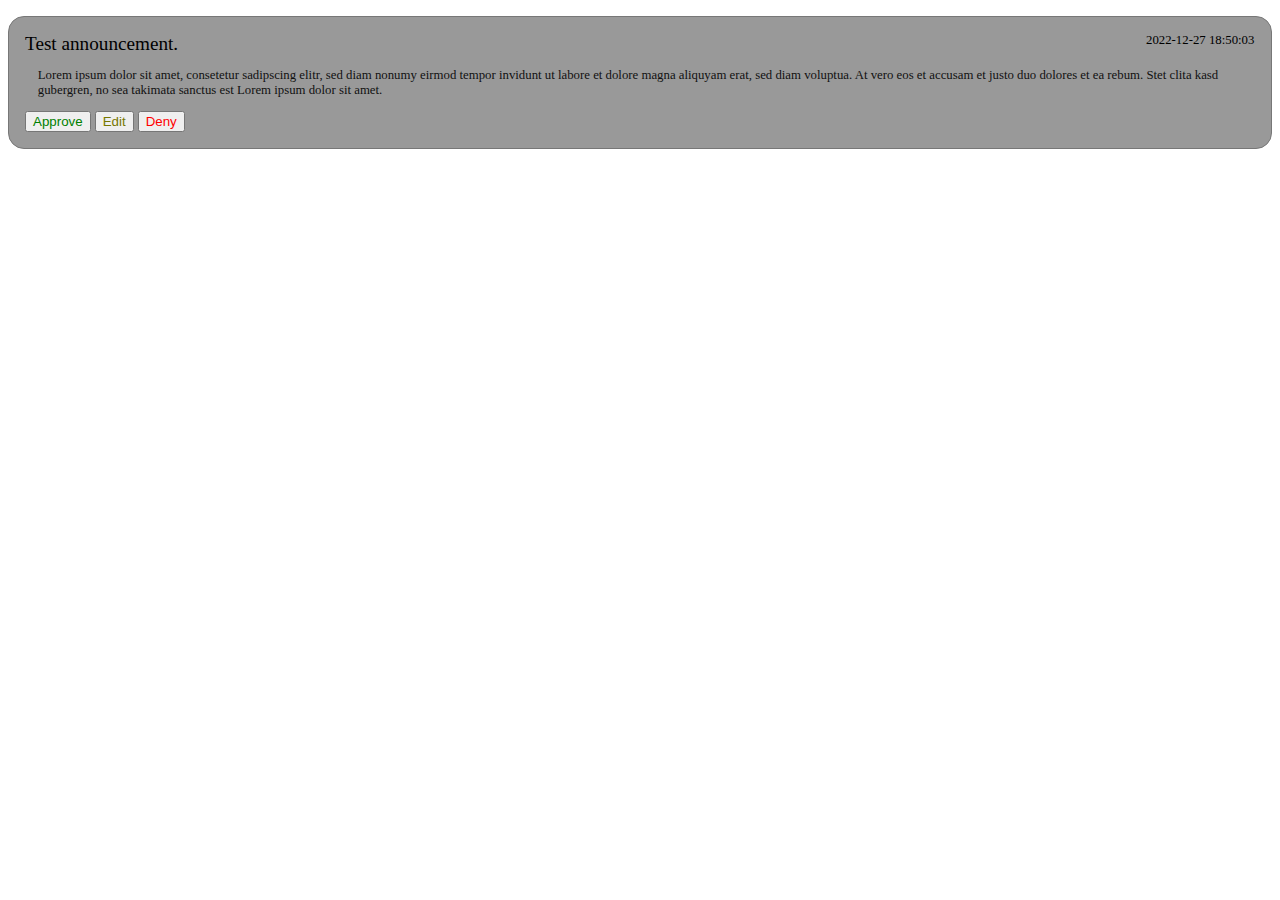
==== static/root/index.html @ dba98dbb "Feature: Added initial web interface" ====
<!DOCTYPE html>
<html>
<head>
  <title></title>
  <meta http-equiv="Content-type" content="text/html; charset=utf-8">
  <meta name="viewport" content="width=device-width, initial-scale=1">
  <link rel="stylesheet" href="style.css" type="text/css">
  <link rel="preconnect" href="https://fonts.googleapis.com">
  <link rel="preconnect" href="https://fonts.gstatic.com" crossorigin>
  <link href="https://fonts.googleapis.com/css2?family=Roboto&display=swap" rel="stylesheet">
</head>
<body>
  <div class="announcement">
    <div class="date">2022-12-27 18:50:03</div>
    <div class="title">Test announcement.</div>
    <div class="body">
      Lorem ipsum dolor sit amet, consetetur sadipscing elitr, sed diam nonumy
      eirmod tempor invidunt ut labore et dolore magna aliquyam erat, sed diam
      voluptua. At vero eos et accusam et justo duo dolores et ea rebum. Stet
      clita kasd gubergren, no sea takimata sanctus est Lorem ipsum dolor sit
      amet.
    </div>
    <button style="color:green">Approve</button>
    <button style="color:#770">Edit</button>
    <button style="color:red">Deny</button>
  </div>
</body>
</html>
---- static/root/style.css ----
.announcement {
  background: #999;
  border-radius: 1em;
  border: 1px solid #777;
  margin: 1em auto;
  padding: 1em;
}

.announcement > .title {
  font-size: 1.2rem;
}

.announcement > .body {
  font-size: 0.8rem;
  color: #111;
  padding: 1em;
}

.announcement > .date {
  font-size: 0.8rem;
  position: absolute;
  right: 2em;
}
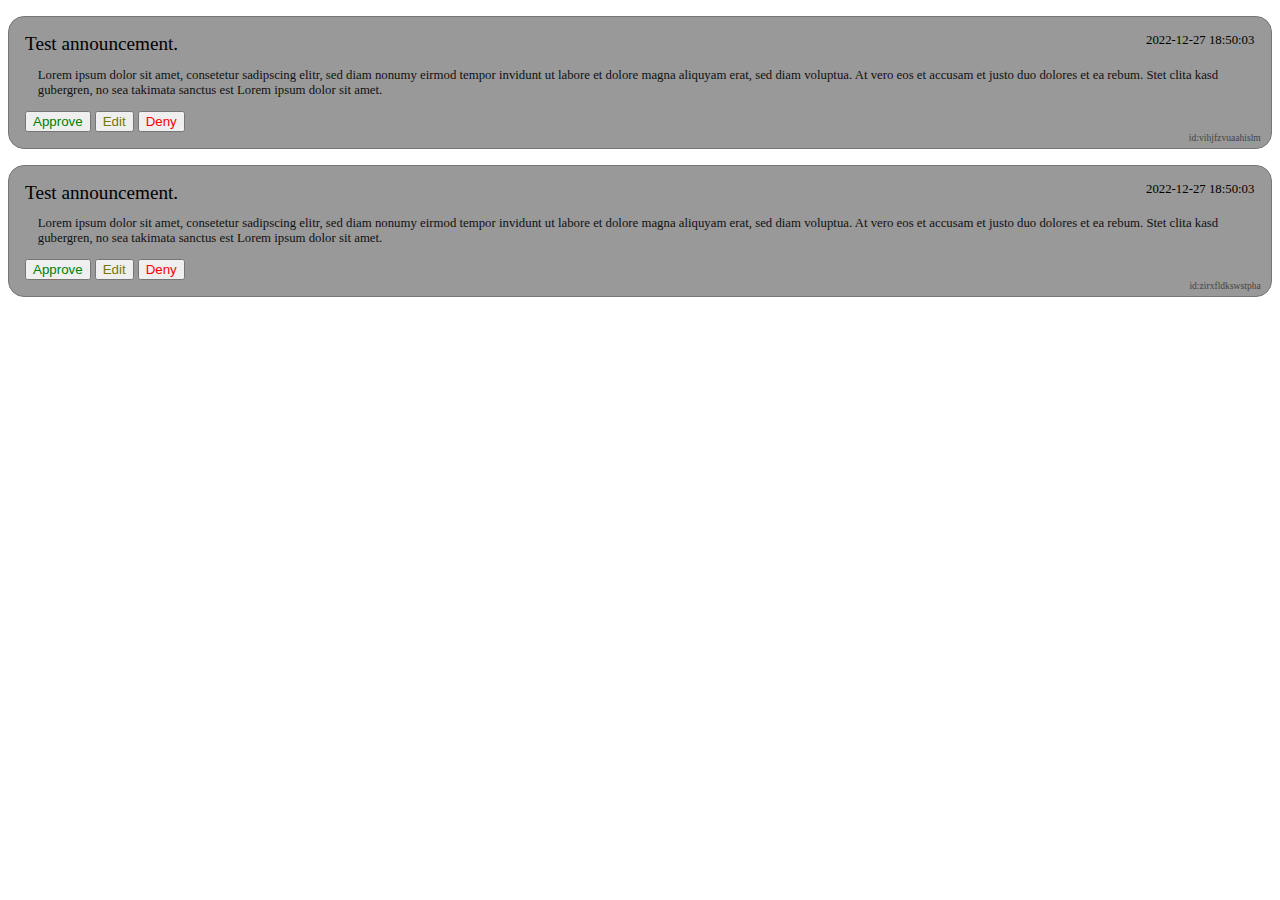
==== commit 140715e1: "Feature: Added IDs and themes" ====
--- a/static/root/index.html
+++ b/static/root/index.html
@@ -10,7 +10,7 @@
   <link href="https://fonts.googleapis.com/css2?family=Roboto&display=swap" rel="stylesheet">
 </head>
 <body>
-  <div class="announcement">
+  <div class="announcement-approved">
     <div class="date">2022-12-27 18:50:03</div>
     <div class="title">Test announcement.</div>
     <div class="body">
@@ -23,6 +23,22 @@
     <button style="color:green">Approve</button>
     <button style="color:#770">Edit</button>
     <button style="color:red">Deny</button>
+    <div class="id">vihjfzvuaahislm</div>
+  </div>
+  <div class="announcement-neutral">
+    <div class="date">2022-12-27 18:50:03</div>
+    <div class="title">Test announcement.</div>
+    <div class="body">
+      Lorem ipsum dolor sit amet, consetetur sadipscing elitr, sed diam nonumy
+      eirmod tempor invidunt ut labore et dolore magna aliquyam erat, sed diam
+      voluptua. At vero eos et accusam et justo duo dolores et ea rebum. Stet
+      clita kasd gubergren, no sea takimata sanctus est Lorem ipsum dolor sit
+      amet.
+    </div>
+    <button style="color:green">Approve</button>
+    <button style="color:#770">Edit</button>
+    <button style="color:red">Deny</button>
+    <div class="id">zirxfldkswstpha</div>
   </div>
 </body>
 </html>
--- a/static/root/style.css
+++ b/static/root/style.css
@@ -1,4 +1,4 @@
-.announcement {
+.announcement-neutral {
   background: #999;
   border-radius: 1em;
   border: 1px solid #777;
@@ -6,18 +6,64 @@
   padding: 1em;
 }
 
-.announcement > .title {
+.announcement-neutral > .title {
   font-size: 1.2rem;
 }
 
-.announcement > .body {
+.announcement-neutral > .body {
   font-size: 0.8rem;
   color: #111;
   padding: 1em;
 }
 
-.announcement > .date {
+.announcement-neutral > .date {
   font-size: 0.8rem;
   position: absolute;
   right: 2em;
 }
+
+.announcement-neutral > .id::before {
+  content:"id:"
+}
+
+.announcement-neutral > .id {
+  color: #444;
+  font-size: 0.6rem;
+  position: absolute;
+  right: 2em;
+}
+
+.announcement-approved {
+  background: #999;
+  border-radius: 1em;
+  border: 1px solid #777;
+  margin: 1em auto;
+  padding: 1em;
+}
+
+.announcement-approved > .title {
+  font-size: 1.2rem;
+}
+
+.announcement-approved > .body {
+  font-size: 0.8rem;
+  color: #111;
+  padding: 1em;
+}
+
+.announcement-approved > .date {
+  font-size: 0.8rem;
+  position: absolute;
+  right: 2em;
+}
+
+.announcement-approved > .id::before {
+  content:"id:"
+}
+
+.announcement-approved > .id {
+  color: #444;
+  font-size: 0.6rem;
+  position: absolute;
+  right: 2em;
+}
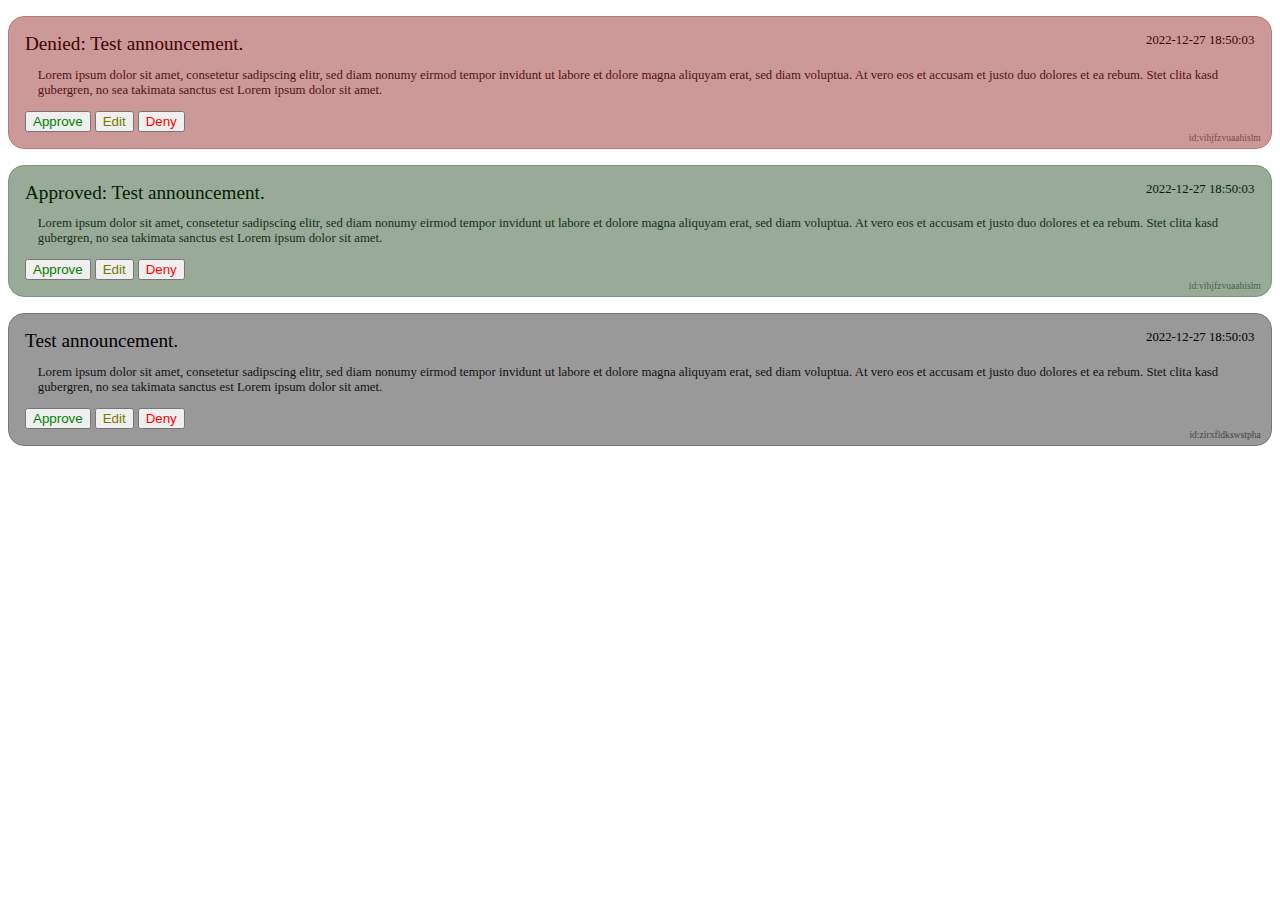
==== commit 3227d93e: "Feature: Added theme colors" ====
--- a/static/root/index.html
+++ b/static/root/index.html
@@ -10,6 +10,21 @@
   <link href="https://fonts.googleapis.com/css2?family=Roboto&display=swap" rel="stylesheet">
 </head>
 <body>
+  <div class="announcement-denied">
+    <div class="date">2022-12-27 18:50:03</div>
+    <div class="title">Test announcement.</div>
+    <div class="body">
+      Lorem ipsum dolor sit amet, consetetur sadipscing elitr, sed diam nonumy
+      eirmod tempor invidunt ut labore et dolore magna aliquyam erat, sed diam
+      voluptua. At vero eos et accusam et justo duo dolores et ea rebum. Stet
+      clita kasd gubergren, no sea takimata sanctus est Lorem ipsum dolor sit
+      amet.
+    </div>
+    <button style="color:green">Approve</button>
+    <button style="color:#770">Edit</button>
+    <button style="color:red">Deny</button>
+    <div class="id">vihjfzvuaahislm</div>
+  </div>
   <div class="announcement-approved">
     <div class="date">2022-12-27 18:50:03</div>
     <div class="title">Test announcement.</div>
--- a/static/root/style.css
+++ b/static/root/style.css
@@ -1,9 +1,14 @@
 .announcement-neutral {
+  color: #000;
   background: #999;
   border-radius: 1em;
   border: 1px solid #777;
   margin: 1em auto;
   padding: 1em;
+}
+
+.announcement-neutral > .title::before {
+  content: "";
 }
 
 .announcement-neutral > .title {
@@ -34,20 +39,24 @@
 }
 
 .announcement-approved {
-  background: #999;
+  color: #020;
+  background: #9a9;
   border-radius: 1em;
-  border: 1px solid #777;
+  border: 1px solid #797;
   margin: 1em auto;
   padding: 1em;
 }
 
+.announcement-approved > .title::before {
+  content: "Approved: ";
+}
 .announcement-approved > .title {
   font-size: 1.2rem;
 }
 
 .announcement-approved > .body {
   font-size: 0.8rem;
-  color: #111;
+  color: #131;
   padding: 1em;
 }
 
@@ -62,8 +71,47 @@
 }
 
 .announcement-approved > .id {
-  color: #444;
+  color: #464;
   font-size: 0.6rem;
   position: absolute;
   right: 2em;
 }
+
+.announcement-denied {
+  color: #400;
+  background: #c99;
+  border-radius: 1em;
+  border: 1px solid #b77;
+  margin: 1em auto;
+  padding: 1em;
+}
+
+.announcement-denied > .title::before {
+  content: "Denied: ";
+}
+.announcement-denied > .title {
+  font-size: 1.2rem;
+}
+
+.announcement-denied > .body {
+  font-size: 0.8rem;
+  color: #511;
+  padding: 1em;
+}
+
+.announcement-denied > .date {
+  font-size: 0.8rem;
+  position: absolute;
+  right: 2em;
+}
+
+.announcement-denied > .id::before {
+  content:"id:"
+}
+
+.announcement-denied > .id {
+  color: #844;
+  font-size: 0.6rem;
+  position: absolute;
+  right: 2em;
+}
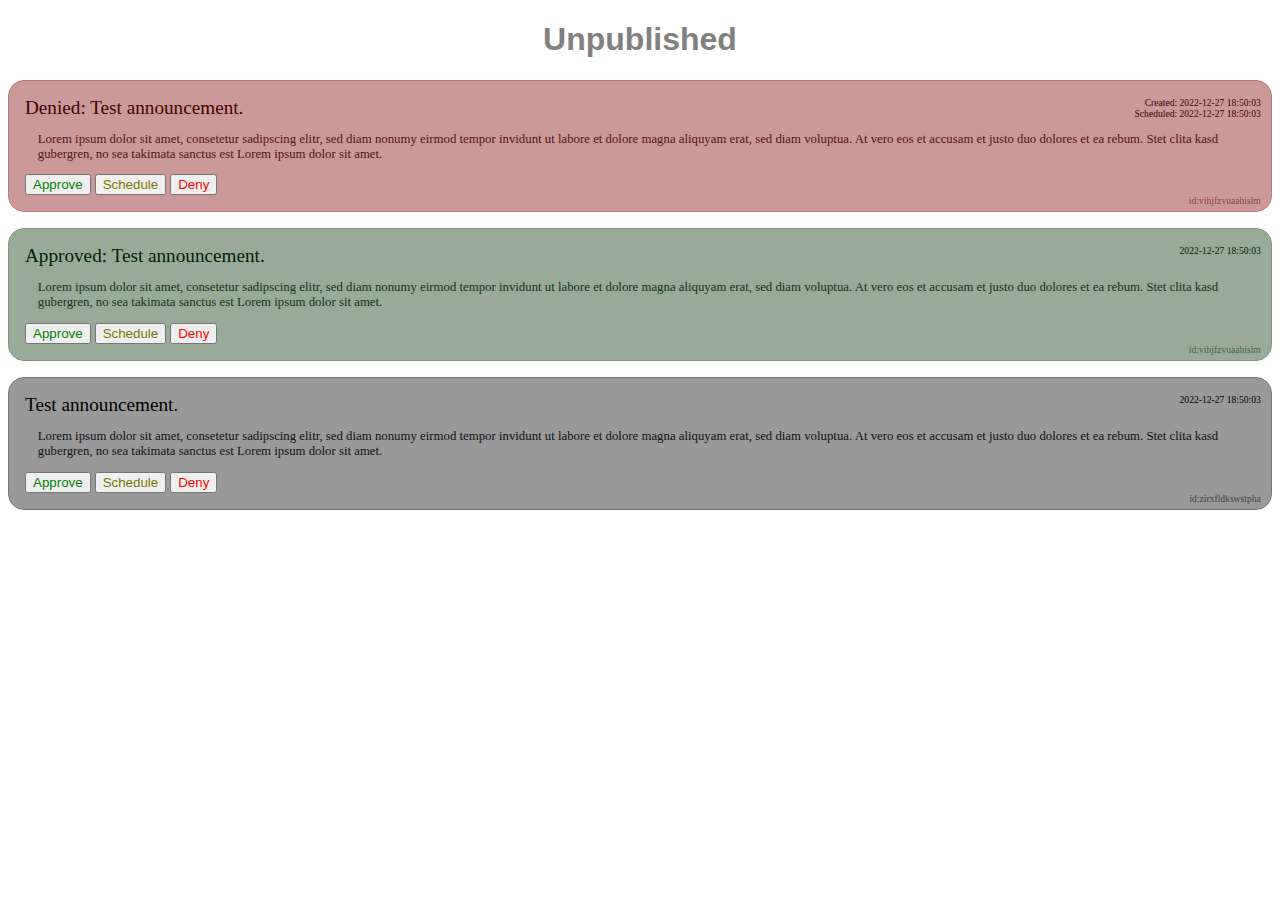
==== commit 7ef522ac: "Feature: Added schedule concept to UI" ====
--- a/static/root/index.html
+++ b/static/root/index.html
@@ -10,8 +10,12 @@
   <link href="https://fonts.googleapis.com/css2?family=Roboto&display=swap" rel="stylesheet">
 </head>
 <body>
+  <h1 style="text-align:center; color: grey; font-family: sans-serif">Unpublished</h1>
   <div class="announcement-denied">
-    <div class="date">2022-12-27 18:50:03</div>
+    <div class="date">
+      <div>Created: 2022-12-27 18:50:03</div>
+      <div>Scheduled: 2022-12-27 18:50:03</div>
+    </div>
     <div class="title">Test announcement.</div>
     <div class="body">
       Lorem ipsum dolor sit amet, consetetur sadipscing elitr, sed diam nonumy
@@ -21,7 +25,7 @@
       amet.
     </div>
     <button style="color:green">Approve</button>
-    <button style="color:#770">Edit</button>
+    <button style="color:#770">Schedule</button>
     <button style="color:red">Deny</button>
     <div class="id">vihjfzvuaahislm</div>
   </div>
@@ -36,7 +40,7 @@
       amet.
     </div>
     <button style="color:green">Approve</button>
-    <button style="color:#770">Edit</button>
+    <button style="color:#770">Schedule</button>
     <button style="color:red">Deny</button>
     <div class="id">vihjfzvuaahislm</div>
   </div>
@@ -51,7 +55,7 @@
       amet.
     </div>
     <button style="color:green">Approve</button>
-    <button style="color:#770">Edit</button>
+    <button style="color:#770">Schedule</button>
     <button style="color:red">Deny</button>
     <div class="id">zirxfldkswstpha</div>
   </div>
--- a/static/root/style.css
+++ b/static/root/style.css
@@ -22,7 +22,8 @@
 }
 
 .announcement-neutral > .date {
-  font-size: 0.8rem;
+  font-size: 0.6rem;
+  text-align: right;
   position: absolute;
   right: 2em;
 }
@@ -61,7 +62,8 @@
 }
 
 .announcement-approved > .date {
-  font-size: 0.8rem;
+  font-size: 0.6rem;
+  text-align: right;
   position: absolute;
   right: 2em;
 }
@@ -100,7 +102,8 @@
 }
 
 .announcement-denied > .date {
-  font-size: 0.8rem;
+  font-size: 0.6rem;
+  text-align: right;
   position: absolute;
   right: 2em;
 }
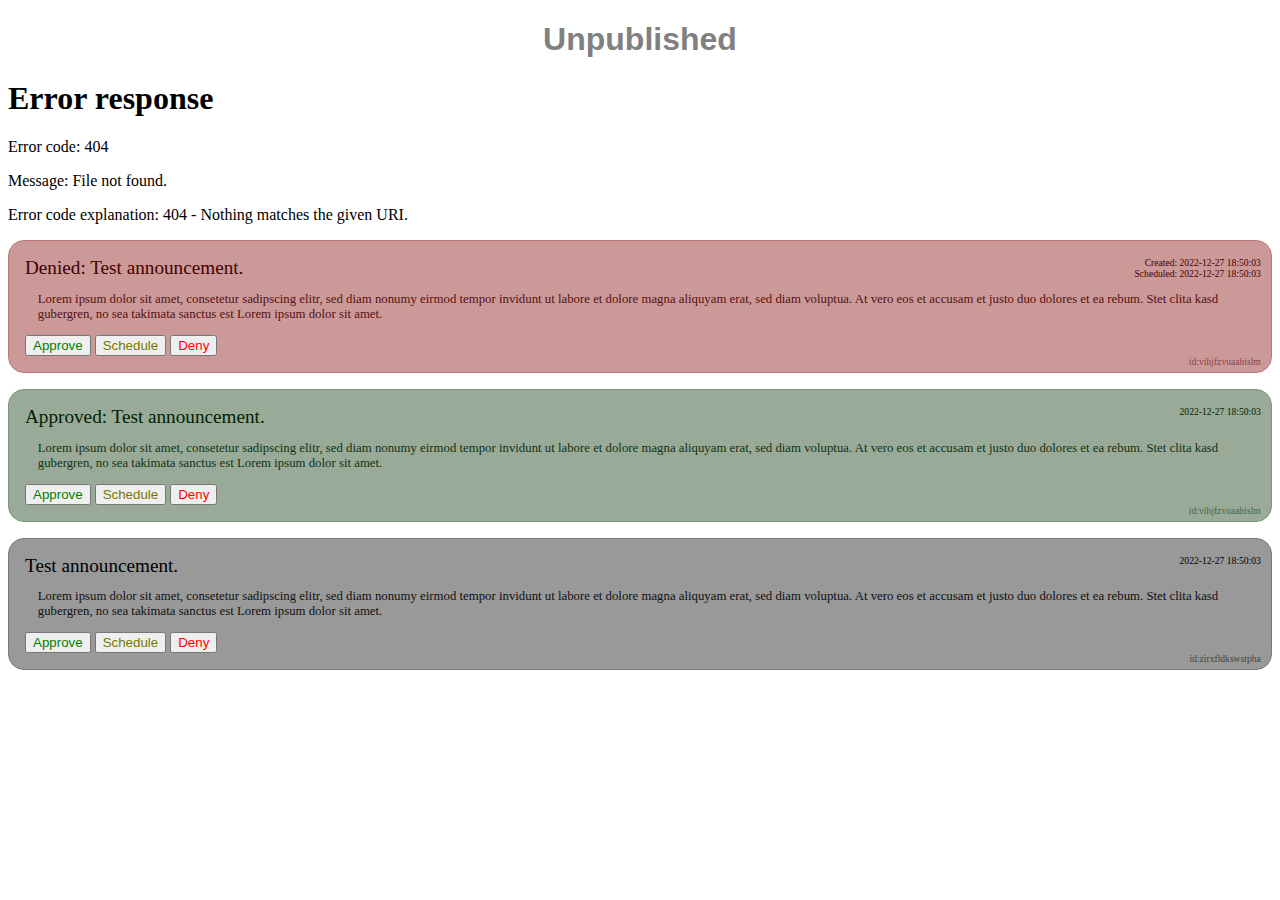
==== commit a6823bda: "Feature: Announcements can be provided by server" ====
--- a/static/root/index.html
+++ b/static/root/index.html
@@ -11,6 +11,7 @@
 </head>
 <body>
   <h1 style="text-align:center; color: grey; font-family: sans-serif">Unpublished</h1>
+  <div id="announcements"></div>
   <div class="announcement-denied">
     <div class="date">
       <div>Created: 2022-12-27 18:50:03</div>
@@ -60,4 +61,5 @@
     <div class="id">zirxfldkswstpha</div>
   </div>
 </body>
+<script src="script.js"></script>
 </html>
--- a/static/root/style.css
+++ b/static/root/style.css
@@ -1,6 +1,21 @@
+:root {
+  --neutral-foreground: #000;
+  --neutral-background: #999;
+  --neutral-body: #111;
+  --neutral-id: #444;
+  --approved-foreground: #020;
+  --approved-background: #9a9;
+  --approved-body: #131;
+  --approved-id: #464;
+  --denied-foreground: #400;
+  --denied-background: #c99;
+  --denied-body: #511;
+  --denied-id: #844;
+}
+
 .announcement-neutral {
-  color: #000;
-  background: #999;
+  color: var(--neutral-foreground);
+  background: var(--neutral-background);
   border-radius: 1em;
   border: 1px solid #777;
   margin: 1em auto;
@@ -17,7 +32,7 @@
 
 .announcement-neutral > .body {
   font-size: 0.8rem;
-  color: #111;
+  color: var(--neutral-body);
   padding: 1em;
 }
 
@@ -33,15 +48,15 @@
 }
 
 .announcement-neutral > .id {
-  color: #444;
+  color: var(--neutral-id);
   font-size: 0.6rem;
   position: absolute;
   right: 2em;
 }
 
 .announcement-approved {
-  color: #020;
-  background: #9a9;
+  color: var(--approved-foreground);
+  background: var(--approved-background);
   border-radius: 1em;
   border: 1px solid #797;
   margin: 1em auto;
@@ -57,7 +72,7 @@
 
 .announcement-approved > .body {
   font-size: 0.8rem;
-  color: #131;
+  color: var(--approved-body);
   padding: 1em;
 }
 
@@ -73,15 +88,15 @@
 }
 
 .announcement-approved > .id {
-  color: #464;
+  color: var(--approved-id);
   font-size: 0.6rem;
   position: absolute;
   right: 2em;
 }
 
 .announcement-denied {
-  color: #400;
-  background: #c99;
+  color: var(--denied-foreground);
+  background: var(--denied-background);
   border-radius: 1em;
   border: 1px solid #b77;
   margin: 1em auto;
@@ -97,7 +112,7 @@
 
 .announcement-denied > .body {
   font-size: 0.8rem;
-  color: #511;
+  color: var(--denied-body);
   padding: 1em;
 }
 
@@ -113,7 +128,7 @@
 }
 
 .announcement-denied > .id {
-  color: #844;
+  color: var(--denied-id);
   font-size: 0.6rem;
   position: absolute;
   right: 2em;
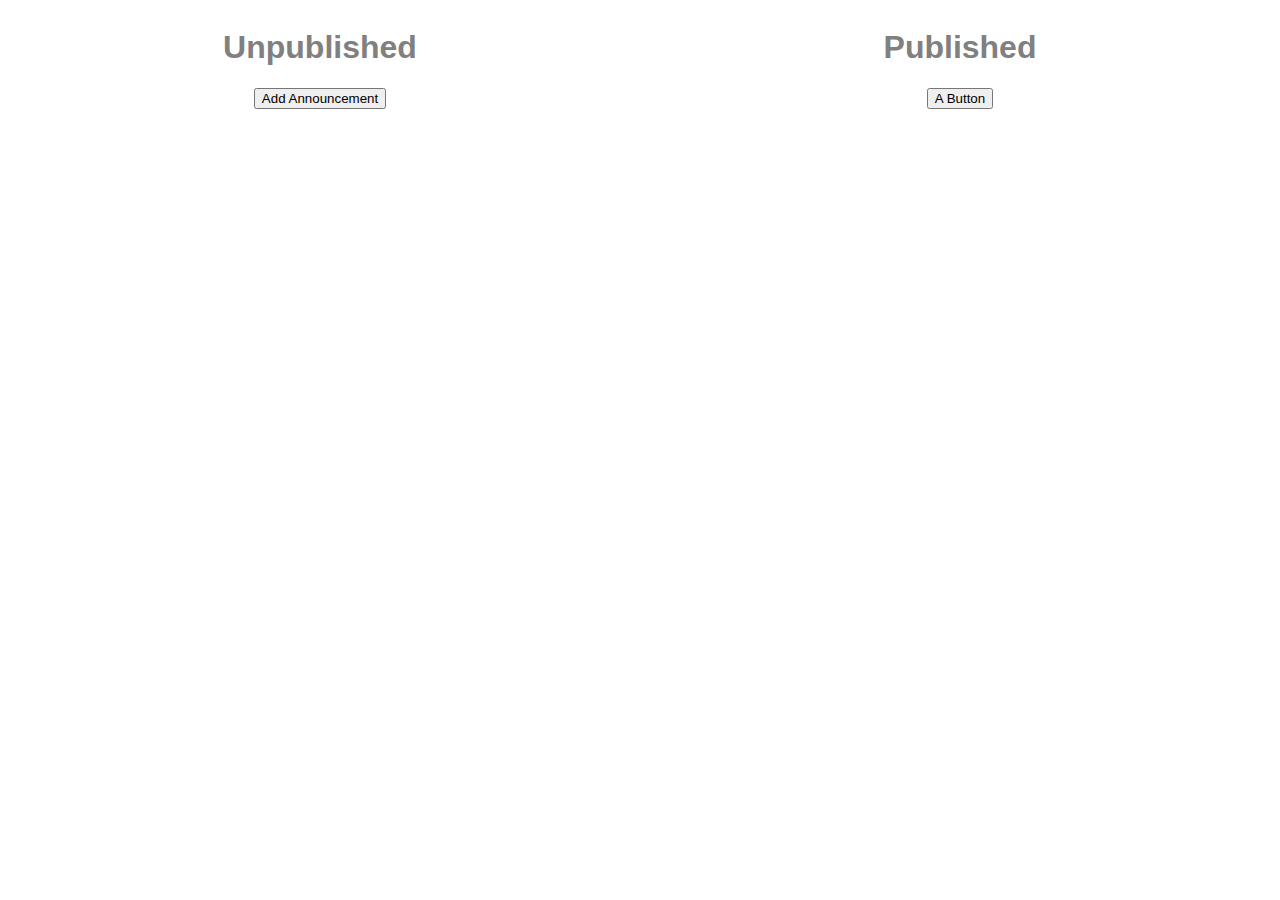
==== commit 09d8f56b: "Feature: Re-organized index" ====
--- a/static/root/index.html
+++ b/static/root/index.html
@@ -10,55 +10,21 @@
   <link href="https://fonts.googleapis.com/css2?family=Roboto&display=swap" rel="stylesheet">
 </head>
 <body>
-  <h1 style="text-align:center; color: grey; font-family: sans-serif">Unpublished</h1>
-  <div id="announcements"></div>
-  <div class="announcement-denied">
-    <div class="date">
-      <div>Created: 2022-12-27 18:50:03</div>
-      <div>Scheduled: 2022-12-27 18:50:03</div>
+  <div style="display: grid; grid-template-columns: 1fr 1fr; grid-gap: 1em;">
+    <div>
+      <h1 style="text-align:center; color: grey; font-family: sans-serif">Unpublished</h1>
+      <div style="text-align:center">
+      <button class="add-button" onclick="add_announcement()">Add Announcement</button>
+      </div>
+      <div id="announcements-unpublished"></div>
     </div>
-    <div class="title">Test announcement.</div>
-    <div class="body">
-      Lorem ipsum dolor sit amet, consetetur sadipscing elitr, sed diam nonumy
-      eirmod tempor invidunt ut labore et dolore magna aliquyam erat, sed diam
-      voluptua. At vero eos et accusam et justo duo dolores et ea rebum. Stet
-      clita kasd gubergren, no sea takimata sanctus est Lorem ipsum dolor sit
-      amet.
+    <div>
+      <h1 style="text-align:center; color: grey; font-family: sans-serif">Published</h1>
+      <div style="text-align:center">
+      <button class="add-button" onclick="">A Button</button>
+      </div>
+      <div id="announcements-published"></div>
     </div>
-    <button style="color:green">Approve</button>
-    <button style="color:#770">Schedule</button>
-    <button style="color:red">Deny</button>
-    <div class="id">vihjfzvuaahislm</div>
-  </div>
-  <div class="announcement-approved">
-    <div class="date">2022-12-27 18:50:03</div>
-    <div class="title">Test announcement.</div>
-    <div class="body">
-      Lorem ipsum dolor sit amet, consetetur sadipscing elitr, sed diam nonumy
-      eirmod tempor invidunt ut labore et dolore magna aliquyam erat, sed diam
-      voluptua. At vero eos et accusam et justo duo dolores et ea rebum. Stet
-      clita kasd gubergren, no sea takimata sanctus est Lorem ipsum dolor sit
-      amet.
-    </div>
-    <button style="color:green">Approve</button>
-    <button style="color:#770">Schedule</button>
-    <button style="color:red">Deny</button>
-    <div class="id">vihjfzvuaahislm</div>
-  </div>
-  <div class="announcement-neutral">
-    <div class="date">2022-12-27 18:50:03</div>
-    <div class="title">Test announcement.</div>
-    <div class="body">
-      Lorem ipsum dolor sit amet, consetetur sadipscing elitr, sed diam nonumy
-      eirmod tempor invidunt ut labore et dolore magna aliquyam erat, sed diam
-      voluptua. At vero eos et accusam et justo duo dolores et ea rebum. Stet
-      clita kasd gubergren, no sea takimata sanctus est Lorem ipsum dolor sit
-      amet.
-    </div>
-    <button style="color:green">Approve</button>
-    <button style="color:#770">Schedule</button>
-    <button style="color:red">Deny</button>
-    <div class="id">zirxfldkswstpha</div>
   </div>
 </body>
 <script src="script.js"></script>
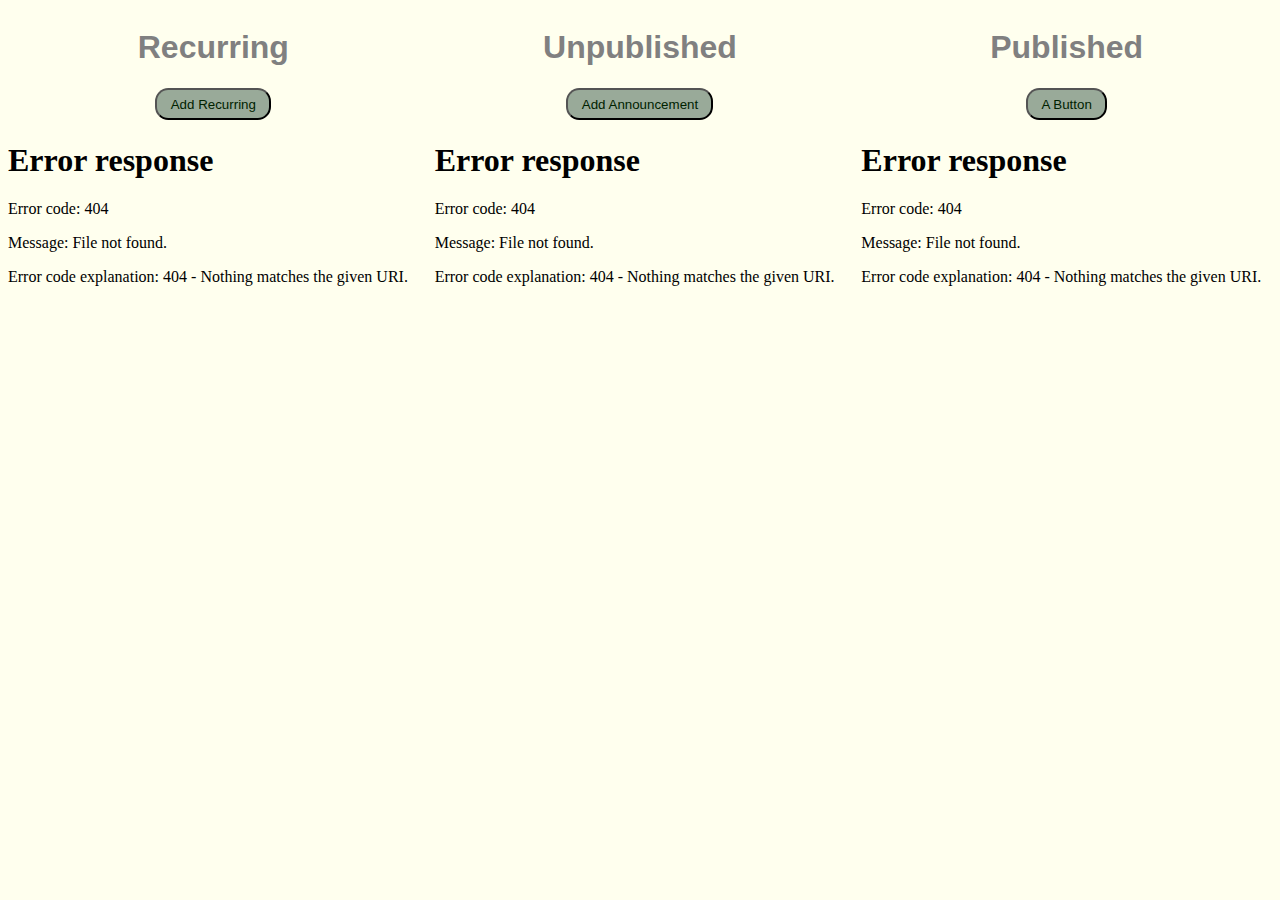
==== commit 45641bc9: "Feature: Add recurring tasks to client side" ====
--- a/static/root/index.html
+++ b/static/root/index.html
@@ -10,7 +10,14 @@
   <link href="https://fonts.googleapis.com/css2?family=Roboto&display=swap" rel="stylesheet">
 </head>
 <body>
-  <div style="display: grid; grid-template-columns: 1fr 1fr; grid-gap: 1em;">
+  <div style="display: grid; grid-template-columns: 1fr 1fr 1fr; grid-gap: 1em;">
+    <div>
+      <h1 style="text-align:center; color: grey; font-family: sans-serif">Recurring</h1>
+      <div style="text-align:center">
+      <button class="add-button" onclick="add_recurring()">Add Recurring</button>
+      </div>
+      <div id="recurring"></div>
+    </div>
     <div>
       <h1 style="text-align:center; color: grey; font-family: sans-serif">Unpublished</h1>
       <div style="text-align:center">
--- a/static/root/style.css
+++ b/static/root/style.css
@@ -11,9 +11,23 @@
   --denied-background: #c99;
   --denied-body: #511;
   --denied-id: #844;
+  --published-foreground: #000;
+  --published-background: #999;
+  --published-body: #111;
+  --published-id: #444;
+  --recurring-foreground: #000;
+  --recurring-background: #999;
+  --recurring-body: #111;
+  --recurring-id: #444;
+  --background: #ffe;
+}
+
+body {
+  background-color: var(--background);
 }
 
 .announcement-neutral {
+  position: relative;
   color: var(--neutral-foreground);
   background: var(--neutral-background);
   border-radius: 1em;
@@ -55,6 +69,7 @@
 }
 
 .announcement-approved {
+  position: relative;
   color: var(--approved-foreground);
   background: var(--approved-background);
   border-radius: 1em;
@@ -95,6 +110,7 @@
 }
 
 .announcement-denied {
+  position: relative;
   color: var(--denied-foreground);
   background: var(--denied-background);
   border-radius: 1em;
@@ -133,3 +149,95 @@
   position: absolute;
   right: 2em;
 }
+
+.announcement-published {
+  position: relative;
+  color: var(--published-foreground);
+  background: var(--published-background);
+  border-radius: 1em;
+  border: 1px solid #777;
+  margin: 1em auto;
+  padding: 1em;
+}
+
+.announcement-published > .title::before {
+  content: "Published: ";
+}
+.announcement-published > .title {
+  font-size: 1.2rem;
+}
+
+.announcement-published > .body {
+  font-size: 0.8rem;
+  color: var(--published-body);
+  padding: 1em;
+}
+
+.announcement-published > .date {
+  font-size: 0.6rem;
+  text-align: right;
+  position: absolute;
+  right: 2em;
+}
+
+.announcement-published > .id::before {
+  content:"id:"
+}
+
+.announcement-published > .id {
+  color: var(--published-id);
+  font-size: 0.6rem;
+  position: absolute;
+  right: 2em;
+}
+
+.recurring {
+  position: relative;
+  color: var(--recurring-foreground);
+  background: var(--recurring-background);
+  border-radius: 1em;
+  border: 1px solid #777;
+  margin: 1em auto;
+  padding: 1em;
+}
+
+.recurring > .title::before {
+  content: "Recurring: ";
+}
+.recurring > .title {
+  font-size: 1.2rem;
+}
+
+.recurring > .body {
+  font-size: 0.8rem;
+  color: var(--recurring-body);
+  padding: 1em;
+}
+
+.recurring > .date {
+  font-size: 0.6rem;
+  text-align: right;
+  position: absolute;
+  right: 2em;
+}
+
+.recurring > .id::before {
+  content:"id:"
+}
+
+.recurring > .id {
+  color: var(--recurring-id);
+  font-size: 0.6rem;
+  position: absolute;
+  right: 2em;
+}
+
+.add-button {
+  background-color: var(--approved-background);
+  color: var(--approved-foreground);
+  padding-left: 1em;
+  padding-right: 1em;
+  padding-top: 0.5em;
+  padding-bottom: 0.5em;
+  border-radius: 1em;
+}
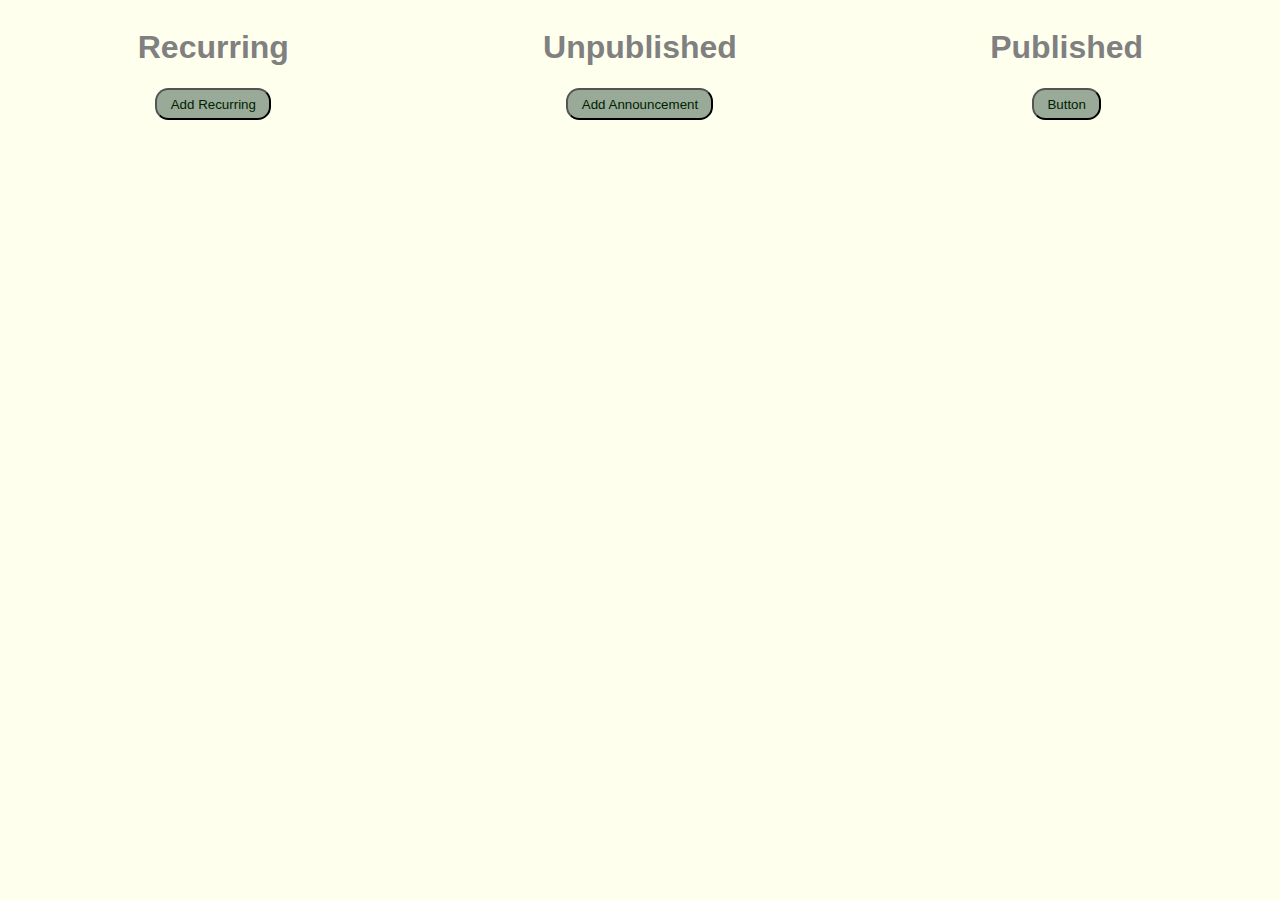
==== commit 4e2c8e9d: "Feature: Updated CSS style paths" ====
--- a/static/root/index.html
+++ b/static/root/index.html
@@ -28,11 +28,11 @@
     <div>
       <h1 style="text-align:center; color: grey; font-family: sans-serif">Published</h1>
       <div style="text-align:center">
-      <button class="add-button" onclick="">A Button</button>
+      <button class="add-button" onclick="">Button</button>
       </div>
       <div id="announcements-published"></div>
     </div>
   </div>
 </body>
-<script src="script.js"></script>
+<script src="/script.js"></script>
 </html>
--- a/static/root/style.css
+++ b/static/root/style.css
@@ -36,7 +36,7 @@
   padding: 1em;
 }
 
-.announcement-neutral > .title::before {
+.announcement-neutral > div > .title::before {
   content: "";
 }
 
@@ -78,7 +78,7 @@
   padding: 1em;
 }
 
-.announcement-approved > .title::before {
+.announcement-approved > div > .title::before {
   content: "Approved: ";
 }
 .announcement-approved > .title {
@@ -119,7 +119,7 @@
   padding: 1em;
 }
 
-.announcement-denied > .title::before {
+.announcement-denied > div > .title::before {
   content: "Denied: ";
 }
 .announcement-denied > .title {
@@ -160,7 +160,7 @@
   padding: 1em;
 }
 
-.announcement-published > .title::before {
+.announcement-published > div > .title::before {
   content: "Published: ";
 }
 .announcement-published > .title {
@@ -201,7 +201,7 @@
   padding: 1em;
 }
 
-.recurring > .title::before {
+.recurring > div > .title::before {
   content: "Recurring: ";
 }
 .recurring > .title {
